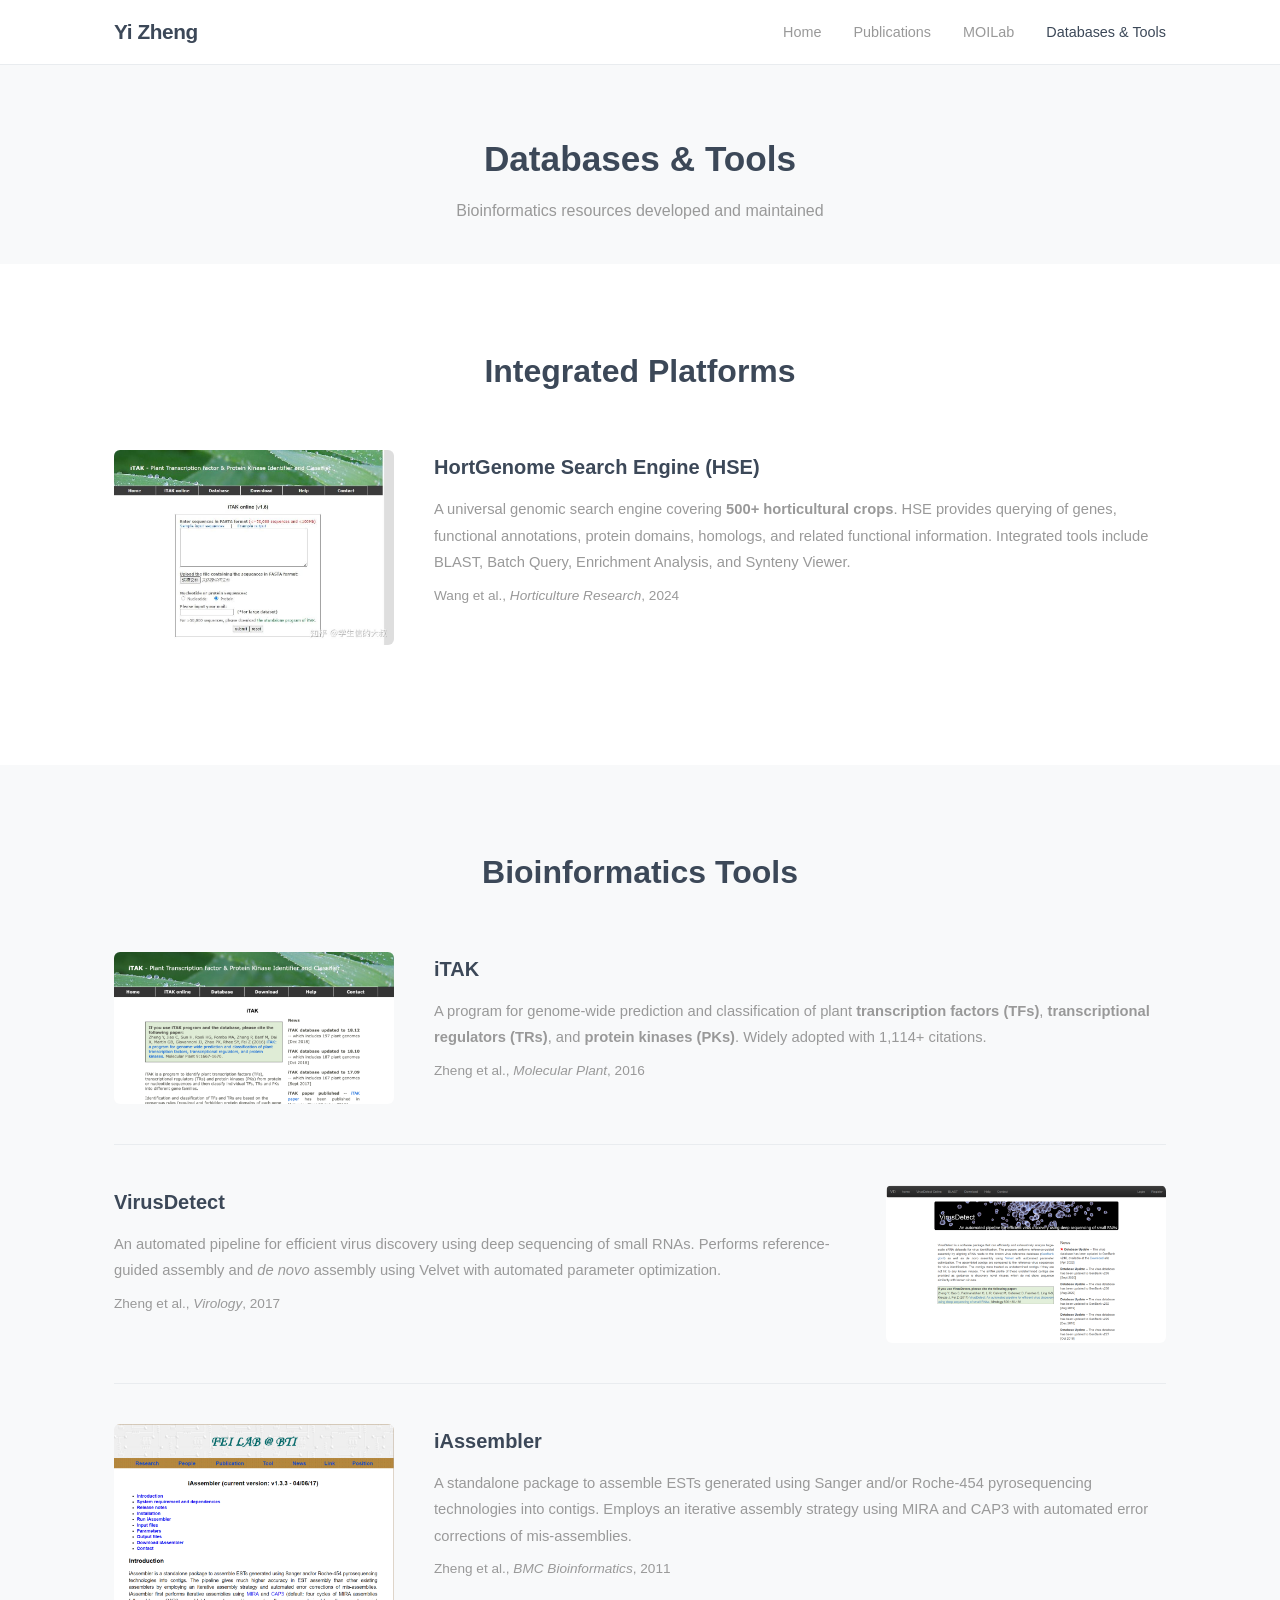
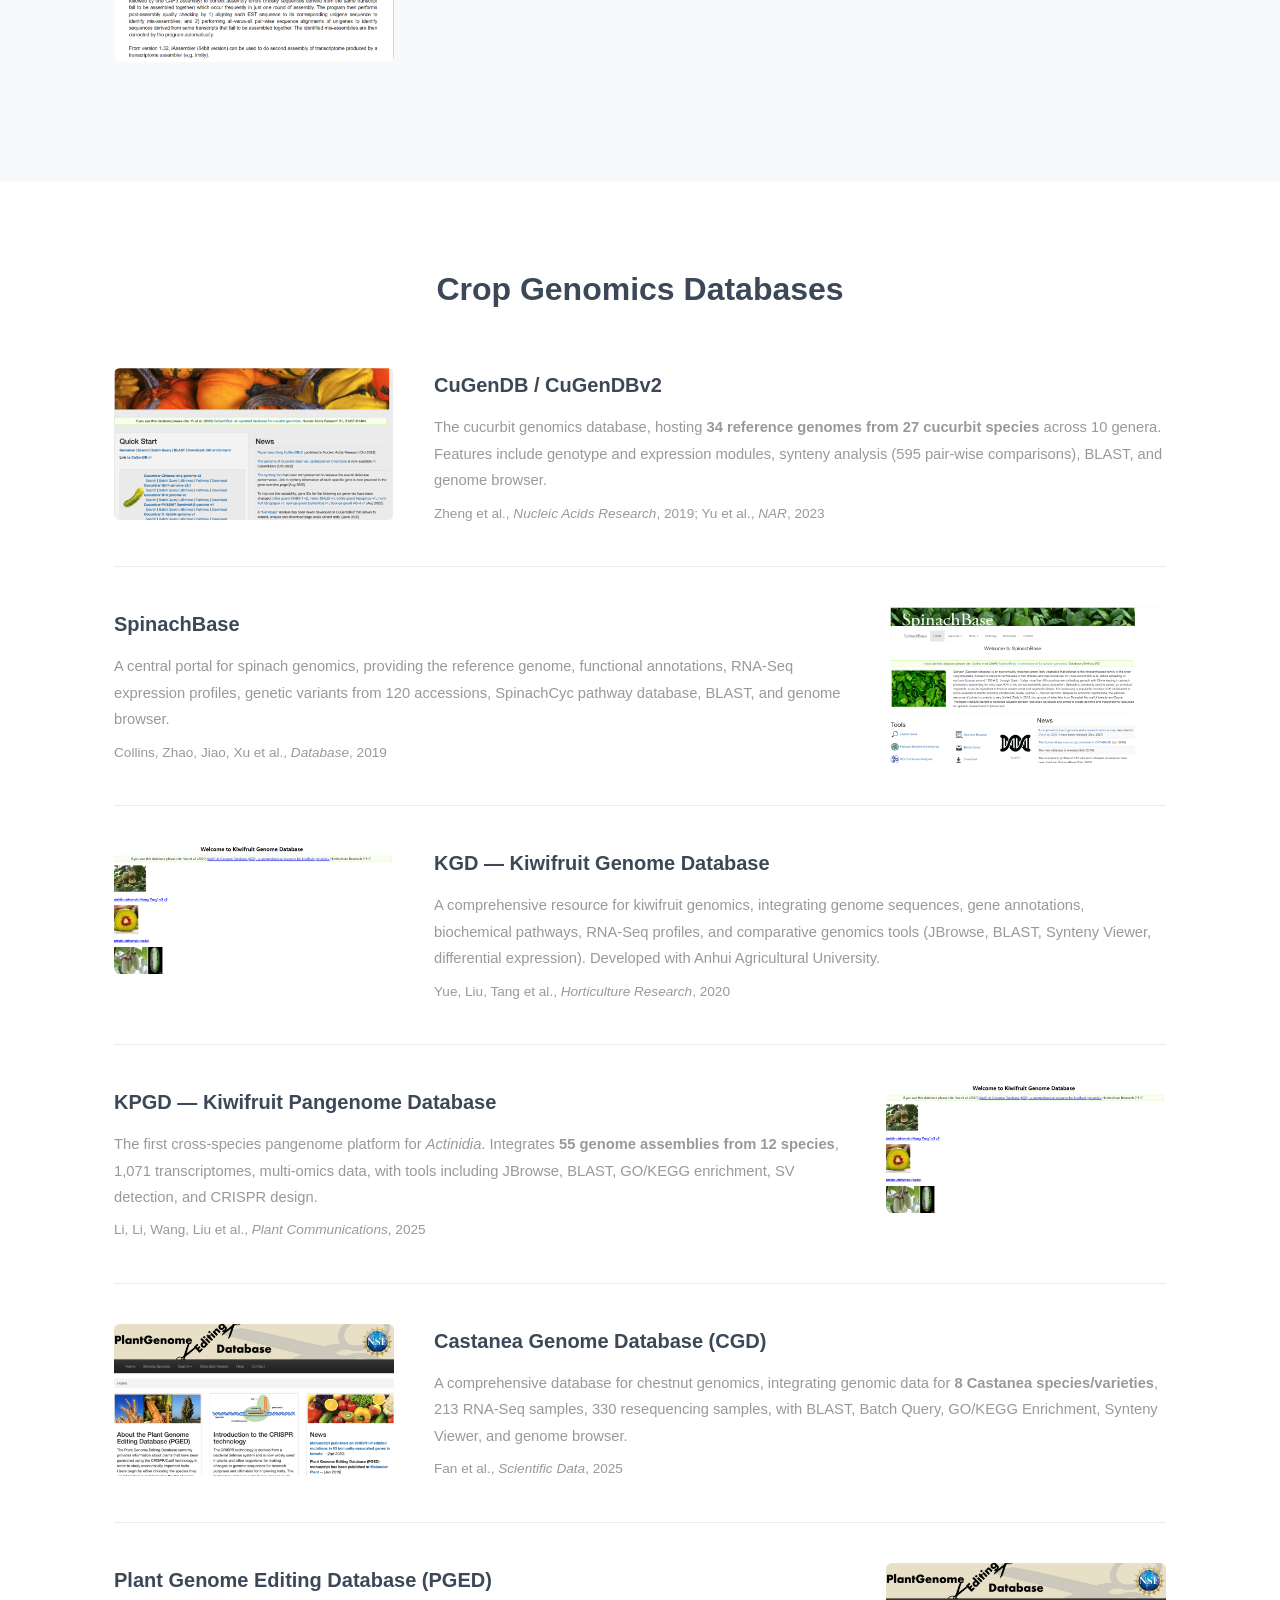
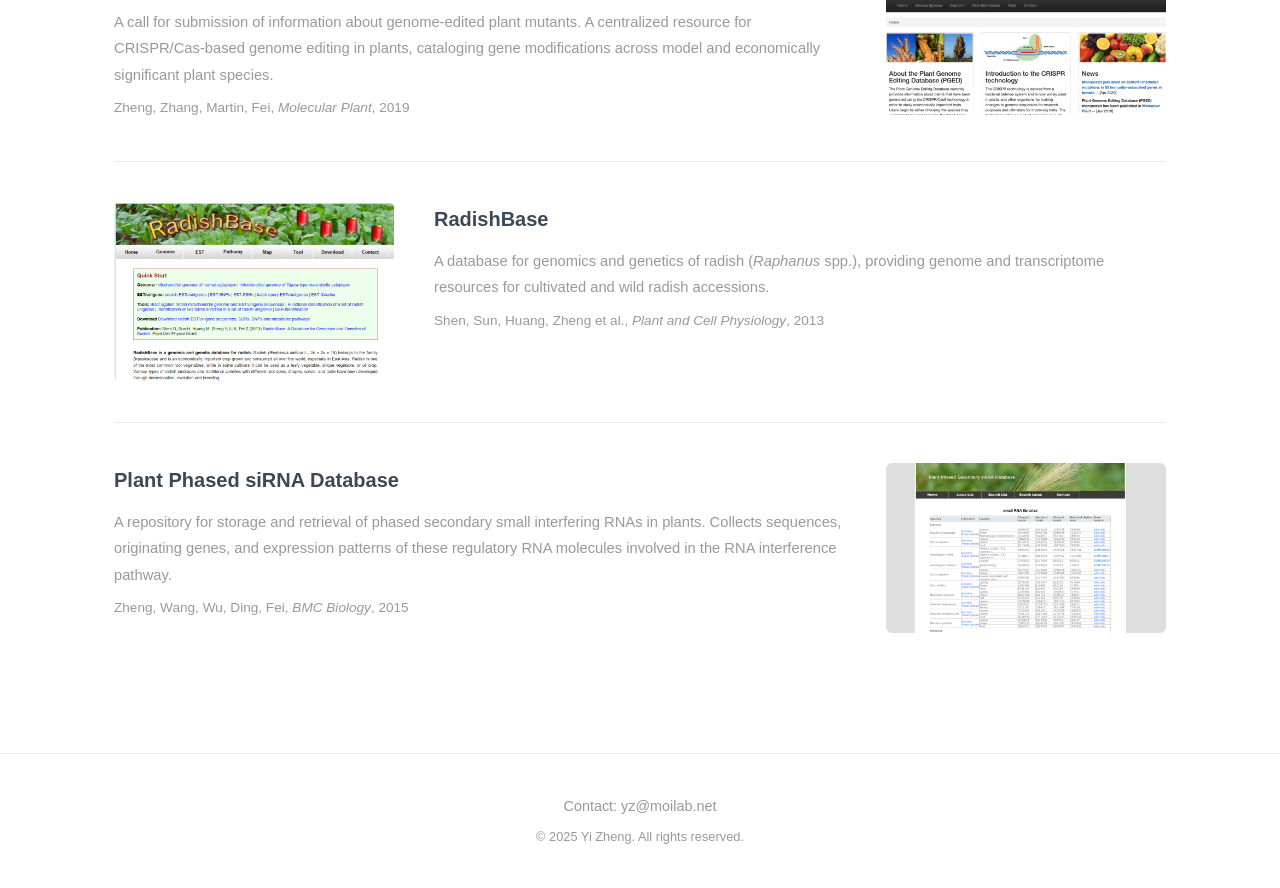
==== databases.html @ 1e983ebd "Yi Zheng personal academic site — migrated from WordPress to static HTML - Home: personal page with " ====
<!DOCTYPE html>
<html lang="zh-CN">
<head>
  <meta charset="UTF-8">
  <meta name="viewport" content="width=device-width, initial-scale=1.0">
  <title>Databases &amp; Tools — Yi Zheng</title>
  <meta name="description" content="Bioinformatics databases and tools developed by Yi Zheng, including iTAK, VirusDetect, CuGenDB, SpinachBase, HSE, KGD, KPGD, and more.">
  <link rel="stylesheet" href="style.css">
</head>
<body>

<nav>
  <div class="nav-inner">
    <a href="index.html" class="brand">Yi Zheng</a>
    <ul class="nav-links">
      <li><a href="index.html">Home</a></li>
      <li><a href="publications.html">Publications</a></li>
      <li><a href="moilab.html">MOILab</a></li>
      <li><a href="databases.html" class="active">Databases &amp; Tools</a></li>
    </ul>
  </div>
</nav>

<header class="page-header">
  <h1>Databases &amp; Tools</h1>
  <p>Bioinformatics resources developed and maintained</p>
</header>

<!-- Integrated Platforms -->
<section class="section">
  <div class="container">
    <h2 class="section-title">Integrated Platforms</h2>

    <div class="media-row">
      <div class="media-img">
        <a href="http://hort.moilab.net" target="_blank" rel="noopener">
          <img src="images/image-2.png" alt="HortGenome Search Engine" loading="lazy">
        </a>
      </div>
      <div class="media-body">
        <h3><a href="http://hort.moilab.net" target="_blank" rel="noopener">HortGenome Search Engine (HSE)</a></h3>
        <p>A universal genomic search engine covering <strong>500+ horticultural crops</strong>. HSE provides querying of genes, functional annotations, protein domains, homologs, and related functional information. Integrated tools include BLAST, Batch Query, Enrichment Analysis, and Synteny Viewer.</p>
        <p style="margin-top: 8px; font-size: 0.85rem; color: var(--text-light);">Wang et al., <em>Horticulture Research</em>, 2024</p>
      </div>
    </div>
  </div>
</section>

<!-- Bioinformatics Tools -->
<section class="section" style="background: var(--bg-light);">
  <div class="container">
    <h2 class="section-title">Bioinformatics Tools</h2>

    <div class="media-row">
      <div class="media-img">
        <img src="images/3-1024x556.png" alt="iTAK" loading="lazy">
      </div>
      <div class="media-body">
        <h3><a href="http://bioinfo.bti.cornell.edu/tool/itak/" target="_blank" rel="noopener">iTAK</a></h3>
        <p>A program for genome-wide prediction and classification of plant <strong>transcription factors (TFs)</strong>, <strong>transcriptional regulators (TRs)</strong>, and <strong>protein kinases (PKs)</strong>. Widely adopted with 1,114+ citations.</p>
        <p style="margin-top: 8px; font-size: 0.85rem; color: var(--text-light);">Zheng et al., <em>Molecular Plant</em>, 2016</p>
      </div>
    </div>

    <div class="media-row reverse">
      <div class="media-img">
        <img src="images/virus-1024x578.png" alt="VirusDetect" loading="lazy">
      </div>
      <div class="media-body">
        <h3><a href="http://virusdetect.feilab.net/cgi-bin/virusdetect/index.cgi" target="_blank" rel="noopener">VirusDetect</a></h3>
        <p>An automated pipeline for efficient virus discovery using deep sequencing of small RNAs. Performs reference-guided assembly and <em>de novo</em> assembly using Velvet with automated parameter optimization.</p>
        <p style="margin-top: 8px; font-size: 0.85rem; color: var(--text-light);">Zheng et al., <em>Virology</em>, 2017</p>
      </div>
    </div>

    <div class="media-row">
      <div class="media-img">
        <img src="images/iassembler-1024x871.png" alt="iAssembler" loading="lazy">
      </div>
      <div class="media-body">
        <h3><a href="http://bioinfo.bti.cornell.edu/tool/iAssembler" target="_blank" rel="noopener">iAssembler</a></h3>
        <p>A standalone package to assemble ESTs generated using Sanger and/or Roche-454 pyrosequencing technologies into contigs. Employs an iterative assembly strategy using MIRA and CAP3 with automated error corrections of mis-assemblies.</p>
        <p style="margin-top: 8px; font-size: 0.85rem; color: var(--text-light);">Zheng et al., <em>BMC Bioinformatics</em>, 2011</p>
      </div>
    </div>
  </div>
</section>

<!-- Crop Genomics Databases -->
<section class="section">
  <div class="container">
    <h2 class="section-title">Crop Genomics Databases</h2>

    <div class="media-row">
      <div class="media-img">
        <img src="images/2-1024x556.png" alt="CuGenDB" loading="lazy">
      </div>
      <div class="media-body">
        <h3><a href="http://cucurbitgenomics.org/" target="_blank" rel="noopener">CuGenDB / CuGenDBv2</a></h3>
        <p>The cucurbit genomics database, hosting <strong>34 reference genomes from 27 cucurbit species</strong> across 10 genera. Features include genotype and expression modules, synteny analysis (595 pair-wise comparisons), BLAST, and genome browser.</p>
        <p style="margin-top: 8px; font-size: 0.85rem; color: var(--text-light);">Zheng et al., <em>Nucleic Acids Research</em>, 2019; Yu et al., <em>NAR</em>, 2023</p>
      </div>
    </div>

    <div class="media-row reverse">
      <div class="media-img">
        <img src="images/SpinachBase-1024x569.png" alt="SpinachBase" loading="lazy">
      </div>
      <div class="media-body">
        <h3><a href="http://spinachbase.org/" target="_blank" rel="noopener">SpinachBase</a></h3>
        <p>A central portal for spinach genomics, providing the reference genome, functional annotations, RNA-Seq expression profiles, genetic variants from 120 accessions, SpinachCyc pathway database, BLAST, and genome browser.</p>
        <p style="margin-top: 8px; font-size: 0.85rem; color: var(--text-light);">Collins, Zhao, Jiao, Xu et al., <em>Database</em>, 2019</p>
      </div>
    </div>

    <div class="media-row">
      <div class="media-img">
        <img src="images/kiwifruit-1024x469.png" alt="KGD" loading="lazy">
      </div>
      <div class="media-body">
        <h3><a href="http://kiwifruitgenome.org/" target="_blank" rel="noopener">KGD — Kiwifruit Genome Database</a></h3>
        <p>A comprehensive resource for kiwifruit genomics, integrating genome sequences, gene annotations, biochemical pathways, RNA-Seq profiles, and comparative genomics tools (JBrowse, BLAST, Synteny Viewer, differential expression). Developed with Anhui Agricultural University.</p>
        <p style="margin-top: 8px; font-size: 0.85rem; color: var(--text-light);">Yue, Liu, Tang et al., <em>Horticulture Research</em>, 2020</p>
      </div>
    </div>

    <div class="media-row reverse">
      <div class="media-img">
        <img src="images/kiwifruit-1024x469.png" alt="KPGD" loading="lazy">
      </div>
      <div class="media-body">
        <h3><a href="https://kiwifruitgenome.atcgn.com" target="_blank" rel="noopener">KPGD — Kiwifruit Pangenome Database</a></h3>
        <p>The first cross-species pangenome platform for <em>Actinidia</em>. Integrates <strong>55 genome assemblies from 12 species</strong>, 1,071 transcriptomes, multi-omics data, with tools including JBrowse, BLAST, GO/KEGG enrichment, SV detection, and CRISPR design.</p>
        <p style="margin-top: 8px; font-size: 0.85rem; color: var(--text-light);">Li, Li, Wang, Liu et al., <em>Plant Communications</em>, 2025</p>
      </div>
    </div>

    <div class="media-row">
      <div class="media-img">
        <img src="images/1-1024x557.png" alt="CastaneaDB" loading="lazy">
      </div>
      <div class="media-body">
        <h3><a href="http://castaneadb.net" target="_blank" rel="noopener">Castanea Genome Database (CGD)</a></h3>
        <p>A comprehensive database for chestnut genomics, integrating genomic data for <strong>8 Castanea species/varieties</strong>, 213 RNA-Seq samples, 330 resequencing samples, with BLAST, Batch Query, GO/KEGG Enrichment, Synteny Viewer, and genome browser.</p>
        <p style="margin-top: 8px; font-size: 0.85rem; color: var(--text-light);">Fan et al., <em>Scientific Data</em>, 2025</p>
      </div>
    </div>

    <div class="media-row reverse">
      <div class="media-img">
        <img src="images/1-1024x557.png" alt="PGED" loading="lazy">
      </div>
      <div class="media-body">
        <h3><a href="https://www.cell.com/molecular-plant/fulltext/S1674-2052(19)30004-8" target="_blank" rel="noopener">Plant Genome Editing Database (PGED)</a></h3>
        <p>A call for submission of information about genome-edited plant mutants. A centralized resource for CRISPR/Cas-based genome editing in plants, cataloging gene modifications across model and economically significant plant species.</p>
        <p style="margin-top: 8px; font-size: 0.85rem; color: var(--text-light);">Zheng, Zhang, Martin, Fei, <em>Molecular Plant</em>, 2019</p>
      </div>
    </div>

    <div class="media-row">
      <div class="media-img">
        <img src="images/radish-1024x659.png" alt="RadishBase" loading="lazy">
      </div>
      <div class="media-body">
        <h3><a href="#" target="_blank" rel="noopener">RadishBase</a></h3>
        <p>A database for genomics and genetics of radish (<em>Raphanus</em> spp.), providing genome and transcriptome resources for cultivated and wild radish accessions.</p>
        <p style="margin-top: 8px; font-size: 0.85rem; color: var(--text-light);">Shen, Sun, Huang, Zheng et al., <em>Plant and Cell Physiology</em>, 2013</p>
      </div>
    </div>

    <div class="media-row reverse">
      <div class="media-img">
        <img src="images/sirna-1024x620.png" alt="Plant Phased siRNA Database" loading="lazy">
      </div>
      <div class="media-body">
        <h3><a href="http://bioinfo.bti.cornell.edu/cgi-bin/phasiRNA/index.cgi" target="_blank" rel="noopener">Plant Phased siRNA Database</a></h3>
        <p>A repository for storage and retrieval of phased secondary small interfering RNAs in plants. Collects sequences, originating genes, and expression patterns of these regulatory RNA molecules involved in the RNA interference pathway.</p>
        <p style="margin-top: 8px; font-size: 0.85rem; color: var(--text-light);">Zheng, Wang, Wu, Ding, Fei, <em>BMC Biology</em>, 2015</p>
      </div>
    </div>
  </div>
</section>

<footer>
  <div class="container">
    <p>Contact: yz@moilab.net</p>
    <p style="margin-top: 8px; font-size: 0.8rem;">&copy; 2025 Yi Zheng. All rights reserved.</p>
  </div>
</footer>

</body>
</html>
---- style.css ----
/* =========================================
   MOILab — Static Site Styles
   Inspired by Hestia theme, simplified
   ========================================= */

/* --- Reset & Base --- */
*, *::before, *::after { box-sizing: border-box; margin: 0; padding: 0; }

:root {
  --text: #3c4858;
  --text-light: #999999;
  --bg: #ffffff;
  --bg-light: #f8f9fa;
  --border: #e9ecef;
  --accent: #3c4858;
  --radius: 6px;
  --max-width: 1100px;
}

html { font-size: 16px; scroll-behavior: smooth; }

body {
  font-family: -apple-system, BlinkMacSystemFont, "Segoe UI", Roboto, "Helvetica Neue", Arial, "Noto Sans SC", sans-serif;
  color: var(--text);
  background: var(--bg);
  line-height: 1.7;
  -webkit-font-smoothing: antialiased;
}

a { color: var(--accent); text-decoration: none; }
a:hover { text-decoration: underline; }

img { max-width: 100%; height: auto; display: block; }

/* --- Nav --- */
nav {
  position: sticky; top: 0; z-index: 100;
  background: rgba(255,255,255,0.95);
  backdrop-filter: blur(10px);
  border-bottom: 1px solid var(--border);
}
.nav-inner {
  max-width: var(--max-width);
  margin: 0 auto;
  padding: 0 24px;
  display: flex;
  align-items: center;
  justify-content: space-between;
  height: 64px;
}
.brand {
  font-size: 1.3rem;
  font-weight: 700;
  letter-spacing: -0.02em;
  color: var(--text);
}
.brand:hover { text-decoration: none; }
.nav-links { display: flex; gap: 32px; list-style: none; }
.nav-links a {
  font-size: 0.9rem;
  font-weight: 500;
  color: var(--text-light);
  transition: color 0.2s;
}
.nav-links a:hover { color: var(--text); text-decoration: none; }
.nav-links a.active { color: var(--text); }

/* --- Hero --- */
.hero {
  padding: 100px 24px 80px;
  text-align: center;
  background: var(--bg-light);
}
.hero h1 {
  font-size: 2.6rem;
  font-weight: 800;
  letter-spacing: -0.03em;
  color: var(--text);
  margin-bottom: 16px;
}
.hero p {
  font-size: 1.1rem;
  color: var(--text-light);
  max-width: 640px;
  margin: 0 auto;
  line-height: 1.8;
}

/* --- Container --- */
.container {
  max-width: var(--max-width);
  margin: 0 auto;
  padding: 0 24px;
}

/* --- Section --- */
.section {
  padding: 80px 0;
}
.section-title {
  text-align: center;
  font-size: 2rem;
  font-weight: 700;
  color: var(--text);
  margin-bottom: 12px;
}
.section-subtitle {
  text-align: center;
  color: var(--text-light);
  margin-bottom: 60px;
}

/* --- Cards Grid --- */
.cards {
  display: grid;
  grid-template-columns: repeat(auto-fit, minmax(280px, 1fr));
  gap: 28px;
}
.card {
  background: var(--bg);
  border: 1px solid var(--border);
  border-radius: var(--radius);
  overflow: hidden;
  transition: box-shadow 0.3s, transform 0.2s;
}
.card:hover {
  box-shadow: 0 4px 24px rgba(0,0,0,0.08);
  transform: translateY(-2px);
}
.card-img {
  width: 100%;
  aspect-ratio: 16/9;
  object-fit: cover;
  background: var(--bg-light);
}
.card-body { padding: 24px; }
.card-body h3 { font-size: 1.1rem; margin-bottom: 10px; }
.card-body p { font-size: 0.9rem; color: var(--text-light); line-height: 1.7; }

/* --- Media/Row (for databases, members) --- */
.media-row {
  display: flex;
  gap: 40px;
  align-items: flex-start;
  padding: 40px 0;
  border-bottom: 1px solid var(--border);
}
.media-row:last-child { border-bottom: none; }
.media-row.reverse { flex-direction: row-reverse; }
.media-img {
  flex: 0 0 280px;
  border-radius: var(--radius);
  overflow: hidden;
}
.media-img img { width: 100%; }
.media-body { flex: 1; }
.media-body h3 { font-size: 1.25rem; margin-bottom: 12px; }
.media-body p { font-size: 0.92rem; color: var(--text-light); line-height: 1.8; }

/* --- Member Card --- */
.member-grid {
  display: grid;
  grid-template-columns: repeat(auto-fill, minmax(300px, 1fr));
  gap: 24px;
}
.member-card {
  display: flex;
  gap: 20px;
  background: var(--bg);
  border: 1px solid var(--border);
  border-radius: var(--radius);
  padding: 24px;
  align-items: center;
}
.member-avatar {
  flex: 0 0 80px;
  width: 80px;
  height: 80px;
  border-radius: 50%;
  object-fit: cover;
  background: var(--bg-light);
}
.member-info h4 { font-size: 1rem; margin-bottom: 4px; }
.member-info .email { font-size: 0.82rem; color: var(--text-light); word-break: break-all; }

/* --- Featured Member (Leader) --- */
.featured-member {
  display: flex;
  gap: 48px;
  align-items: center;
  padding: 40px 0;
  border-bottom: 1px solid var(--border);
}
.featured-member.reverse { flex-direction: row-reverse; }
.featured-avatar {
  flex: 0 0 180px;
  border-radius: var(--radius);
  overflow: hidden;
}
.featured-avatar img { width: 100%; }
.featured-body h3 { font-size: 1.4rem; margin-bottom: 8px; }
.featured-body .role { font-size: 0.95rem; color: var(--text-light); margin-bottom: 8px; }
.featured-body .focus { font-size: 0.9rem; color: var(--text-light); margin-bottom: 8px; }
.featured-body .email { font-size: 0.85rem; color: var(--text-light); }

/* --- Publication list --- */
.pub-list { list-style: none; }
.pub-list li {
  padding: 20px 0;
  border-bottom: 1px solid var(--border);
  font-size: 0.95rem;
  line-height: 1.7;
}
.pub-list li:last-child { border-bottom: none; }

/* --- News item --- */
.news-item {
  padding: 28px 0;
  border-bottom: 1px solid var(--border);
}
.news-item:last-child { border-bottom: none; }
.news-item .date { font-size: 0.82rem; color: var(--text-light); }
.news-item h3 { font-size: 1.15rem; margin: 8px 0; }
.news-item p { font-size: 0.92rem; color: var(--text-light); line-height: 1.8; }

/* --- Footer --- */
footer {
  border-top: 1px solid var(--border);
  padding: 40px 24px;
  text-align: center;
  color: var(--text-light);
  font-size: 0.9rem;
}

/* --- Page Header --- */
.page-header {
  padding: 64px 24px 40px;
  text-align: center;
  background: var(--bg-light);
}
.page-header h1 { font-size: 2.2rem; font-weight: 700; margin-bottom: 8px; }
.page-header p { color: var(--text-light); font-size: 1rem; }

/* --- Responsive --- */
@media (max-width: 768px) {
  .hero h1 { font-size: 2rem; }
  .media-row, .media-row.reverse { flex-direction: column; }
  .media-img { flex: 0 0 auto; }
  .featured-member, .featured-member.reverse { flex-direction: column; text-align: center; }
  .featured-avatar { flex: 0 0 150px; }
  .nav-inner { flex-direction: column; height: auto; padding: 16px 24px; gap: 12px; }
  .nav-links { gap: 20px; }
  .cards { grid-template-columns: 1fr; }
  .member-grid { grid-template-columns: 1fr; }
}
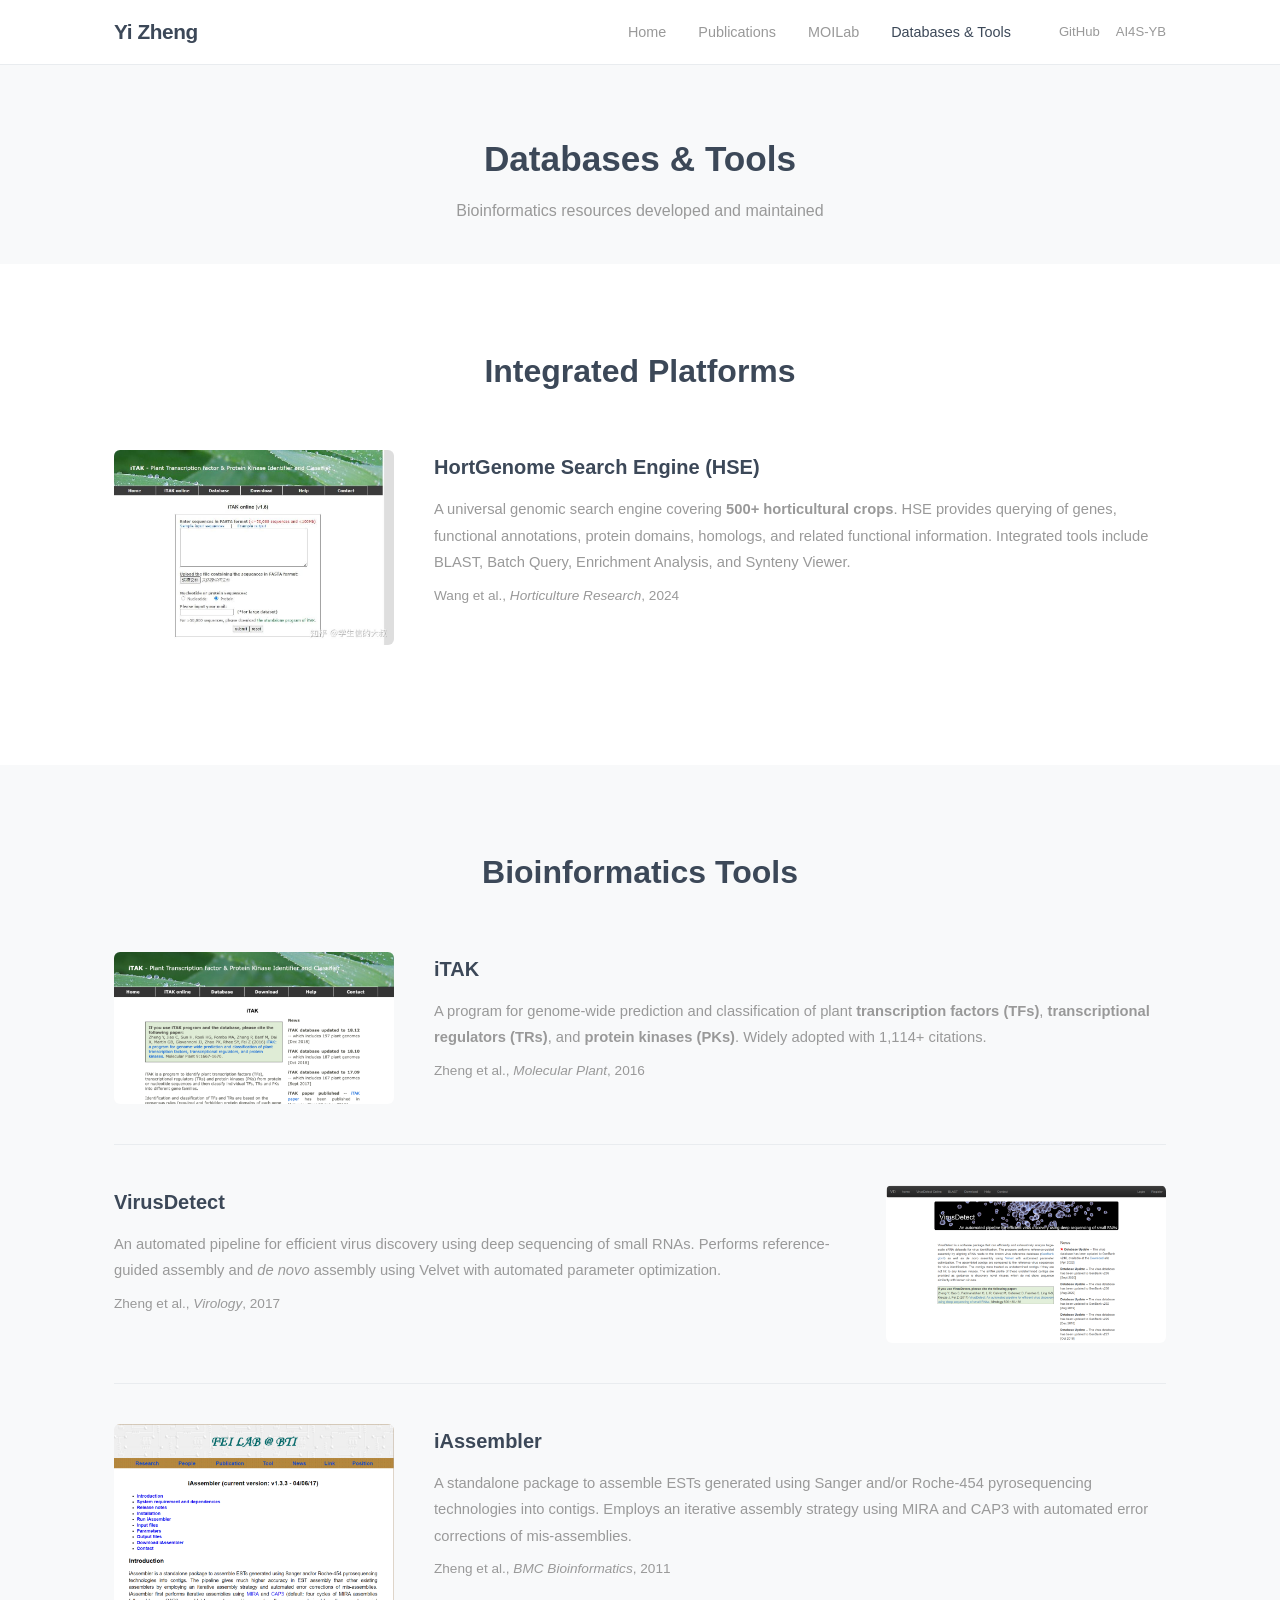
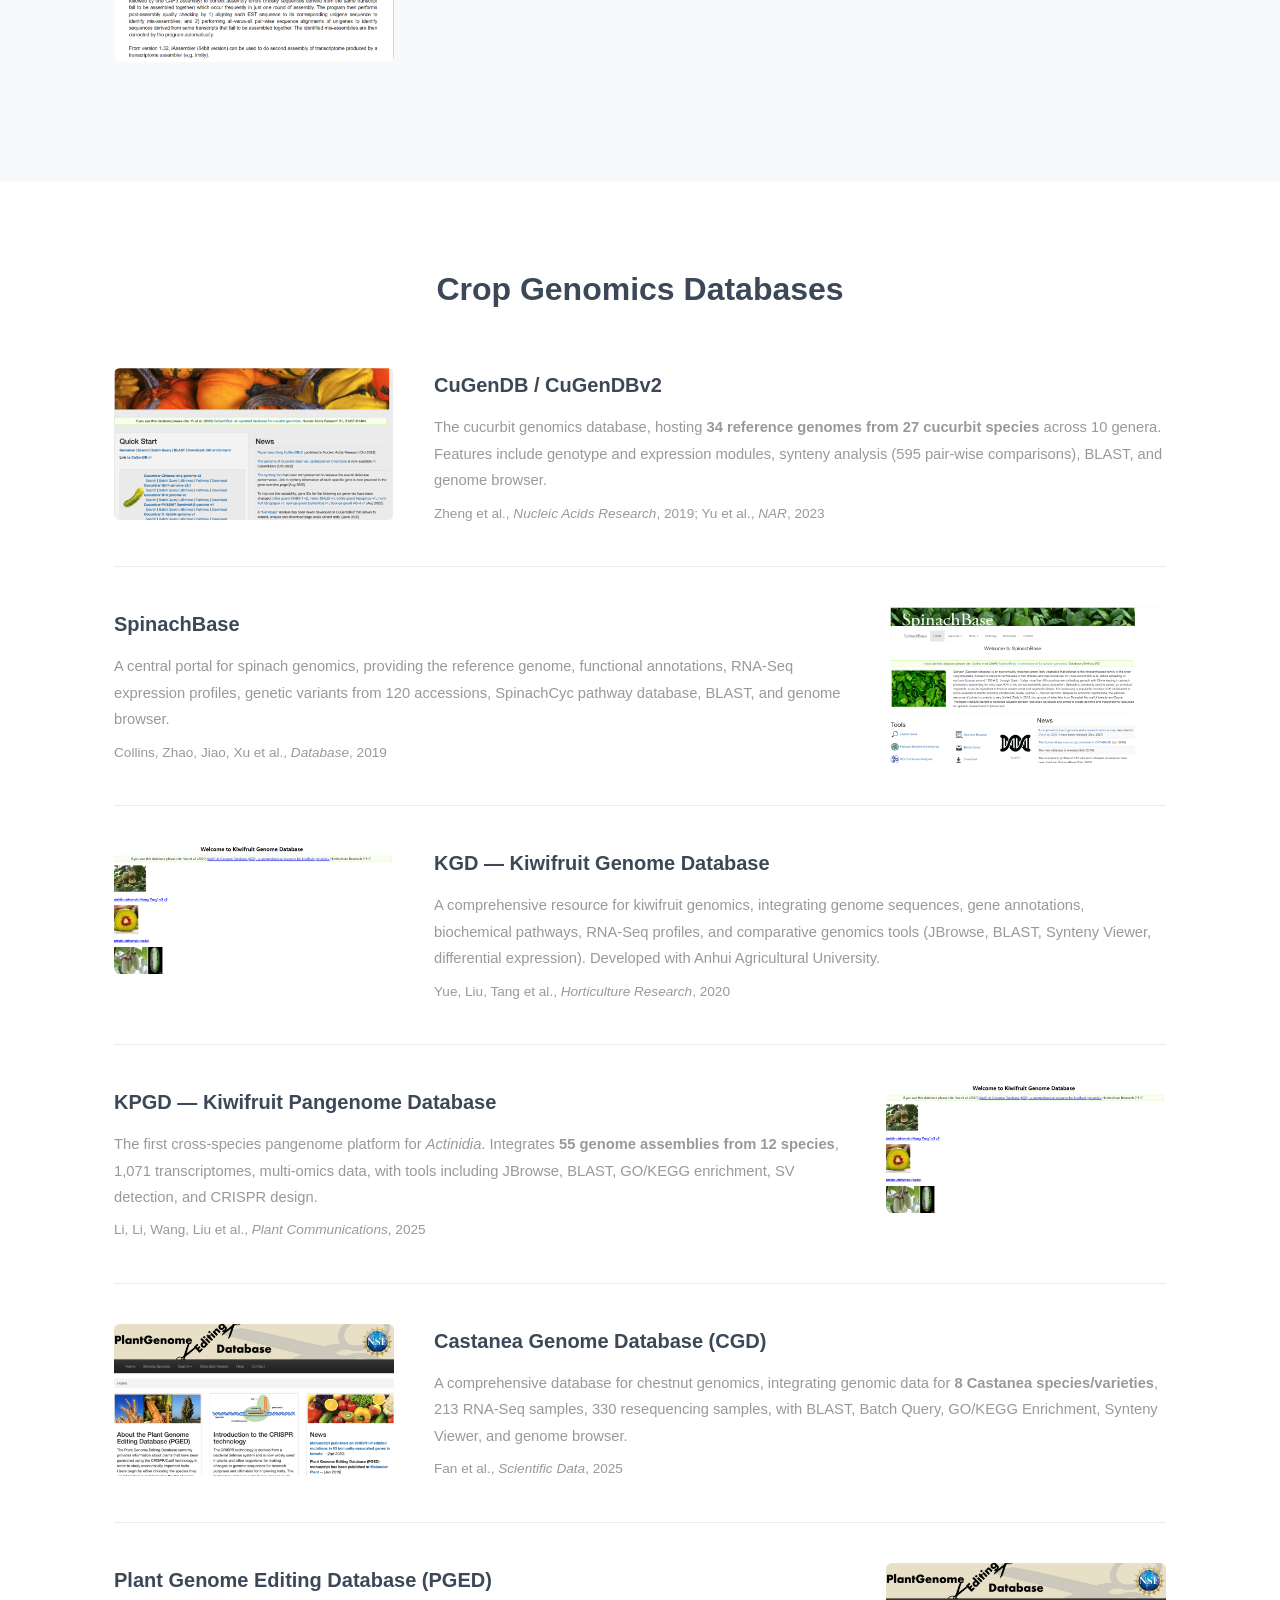
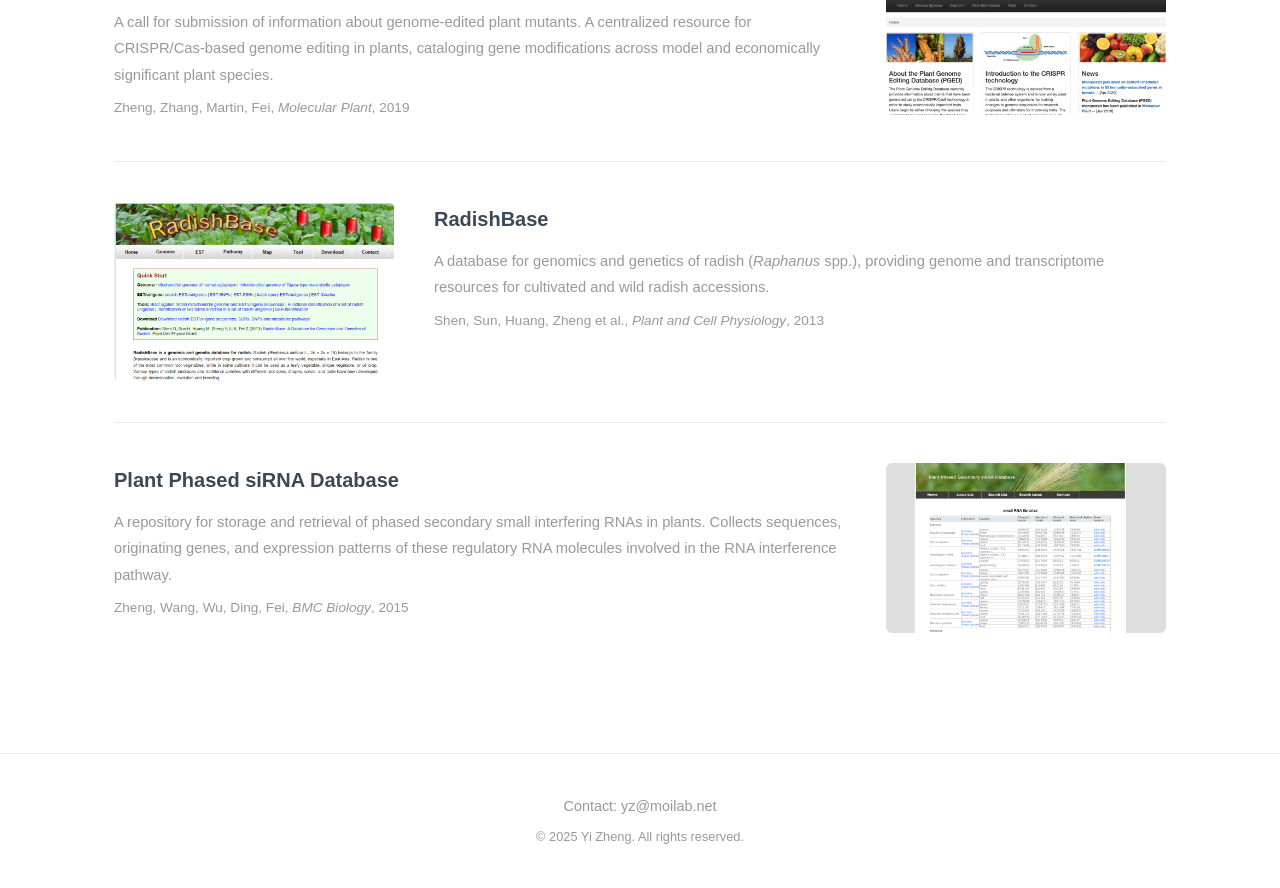
==== commit 84e39d34: "Add GitHub and AI4S-YB links to nav" ====
--- a/databases.html
+++ b/databases.html
@@ -12,13 +12,13 @@
 <nav>
   <div class="nav-inner">
     <a href="index.html" class="brand">Yi Zheng</a>
-    <ul class="nav-links">
+    <div class="nav-right"><ul class="nav-links">
       <li><a href="index.html">Home</a></li>
       <li><a href="publications.html">Publications</a></li>
       <li><a href="moilab.html">MOILab</a></li>
       <li><a href="databases.html" class="active">Databases &amp; Tools</a></li>
     </ul>
-  </div>
+  <div class="nav-social"><a href="https://github.com/kentnf" target="_blank" rel="noopener">GitHub</a><a href="https://ai4s-yb.org/" target="_blank" rel="noopener">AI4S-YB</a></div></div>
 </nav>
 
 <header class="page-header">
--- a/style.css
+++ b/style.css
@@ -64,6 +64,15 @@
 }
 .nav-links a:hover { color: var(--text); text-decoration: none; }
 .nav-links a.active { color: var(--text); }
+.nav-social { display: flex; gap: 16px; margin-left: 24px; }
+.nav-social a {
+  font-size: 0.82rem;
+  font-weight: 500;
+  color: var(--text-light);
+  transition: color 0.2s;
+}
+.nav-social a:hover { color: var(--text); text-decoration: none; }
+.nav-right { display: flex; align-items: center; gap: 24px; }
 
 /* --- Hero --- */
 .hero {
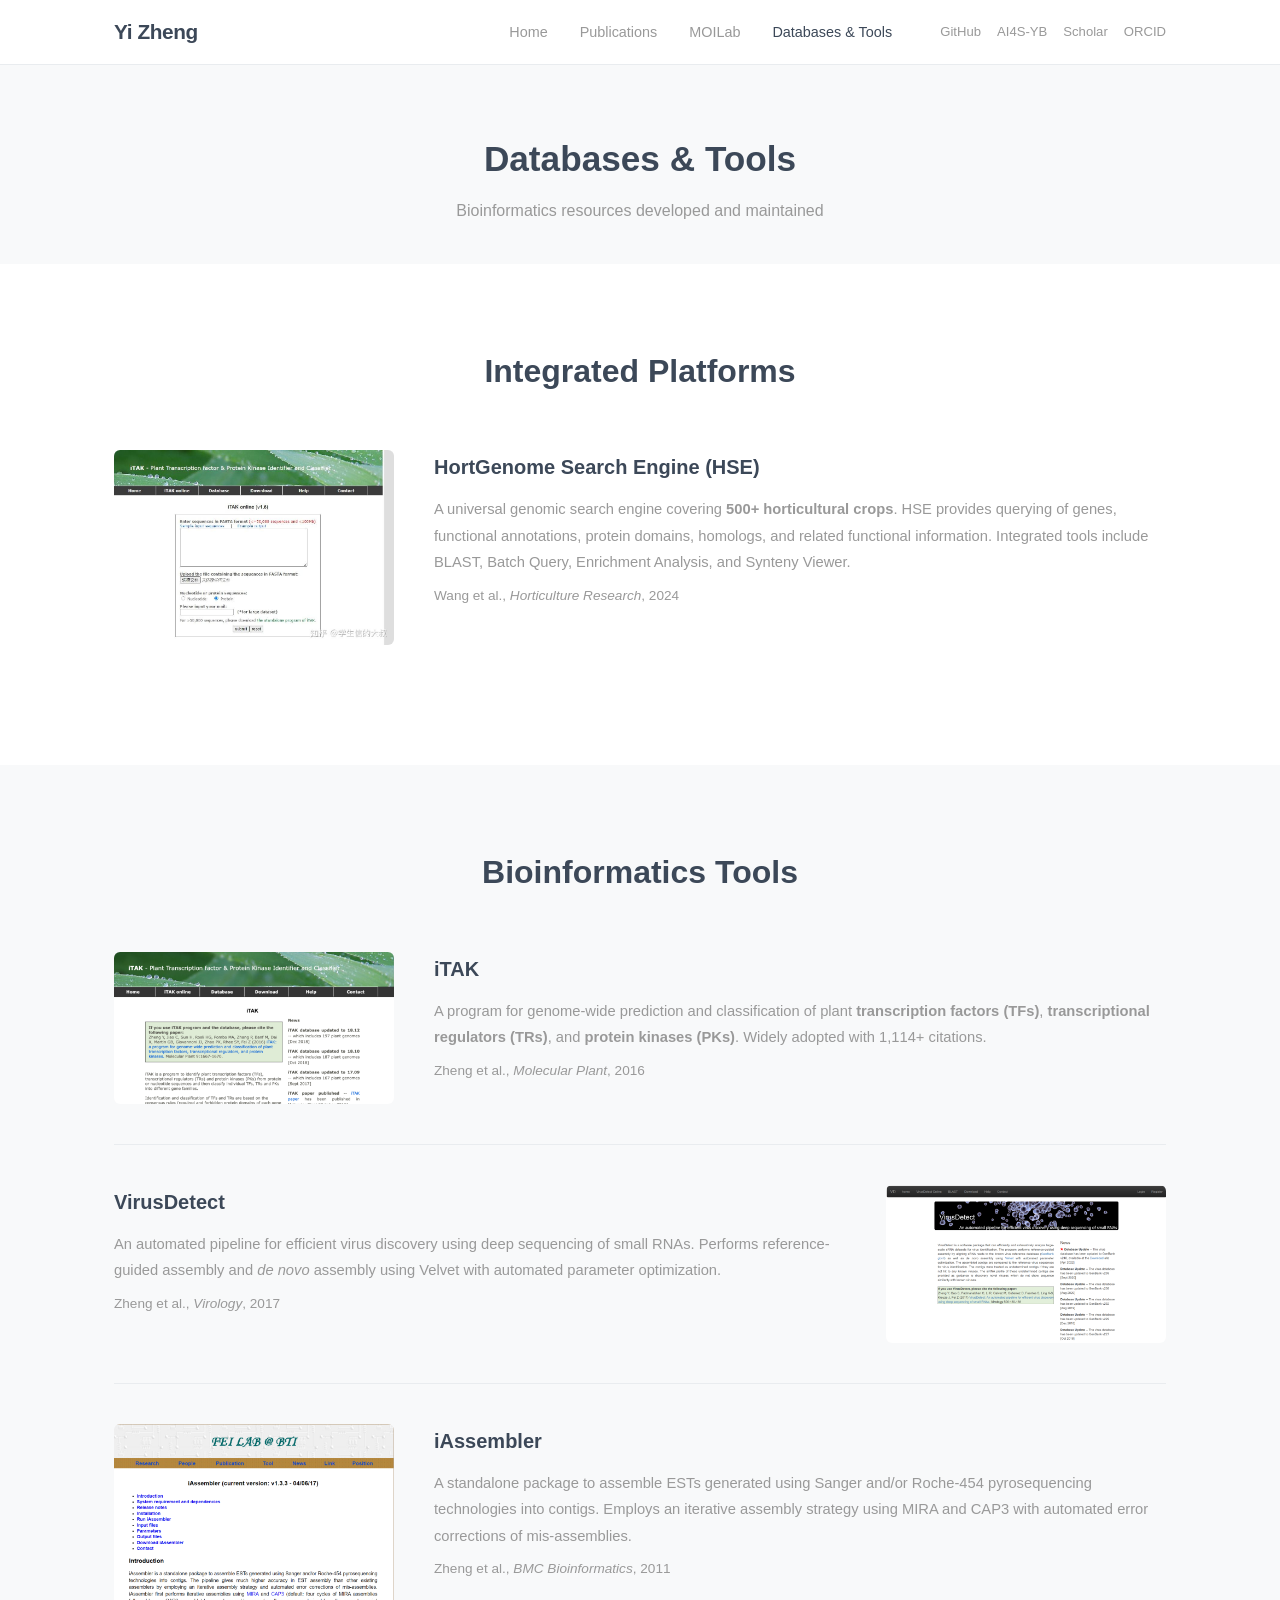
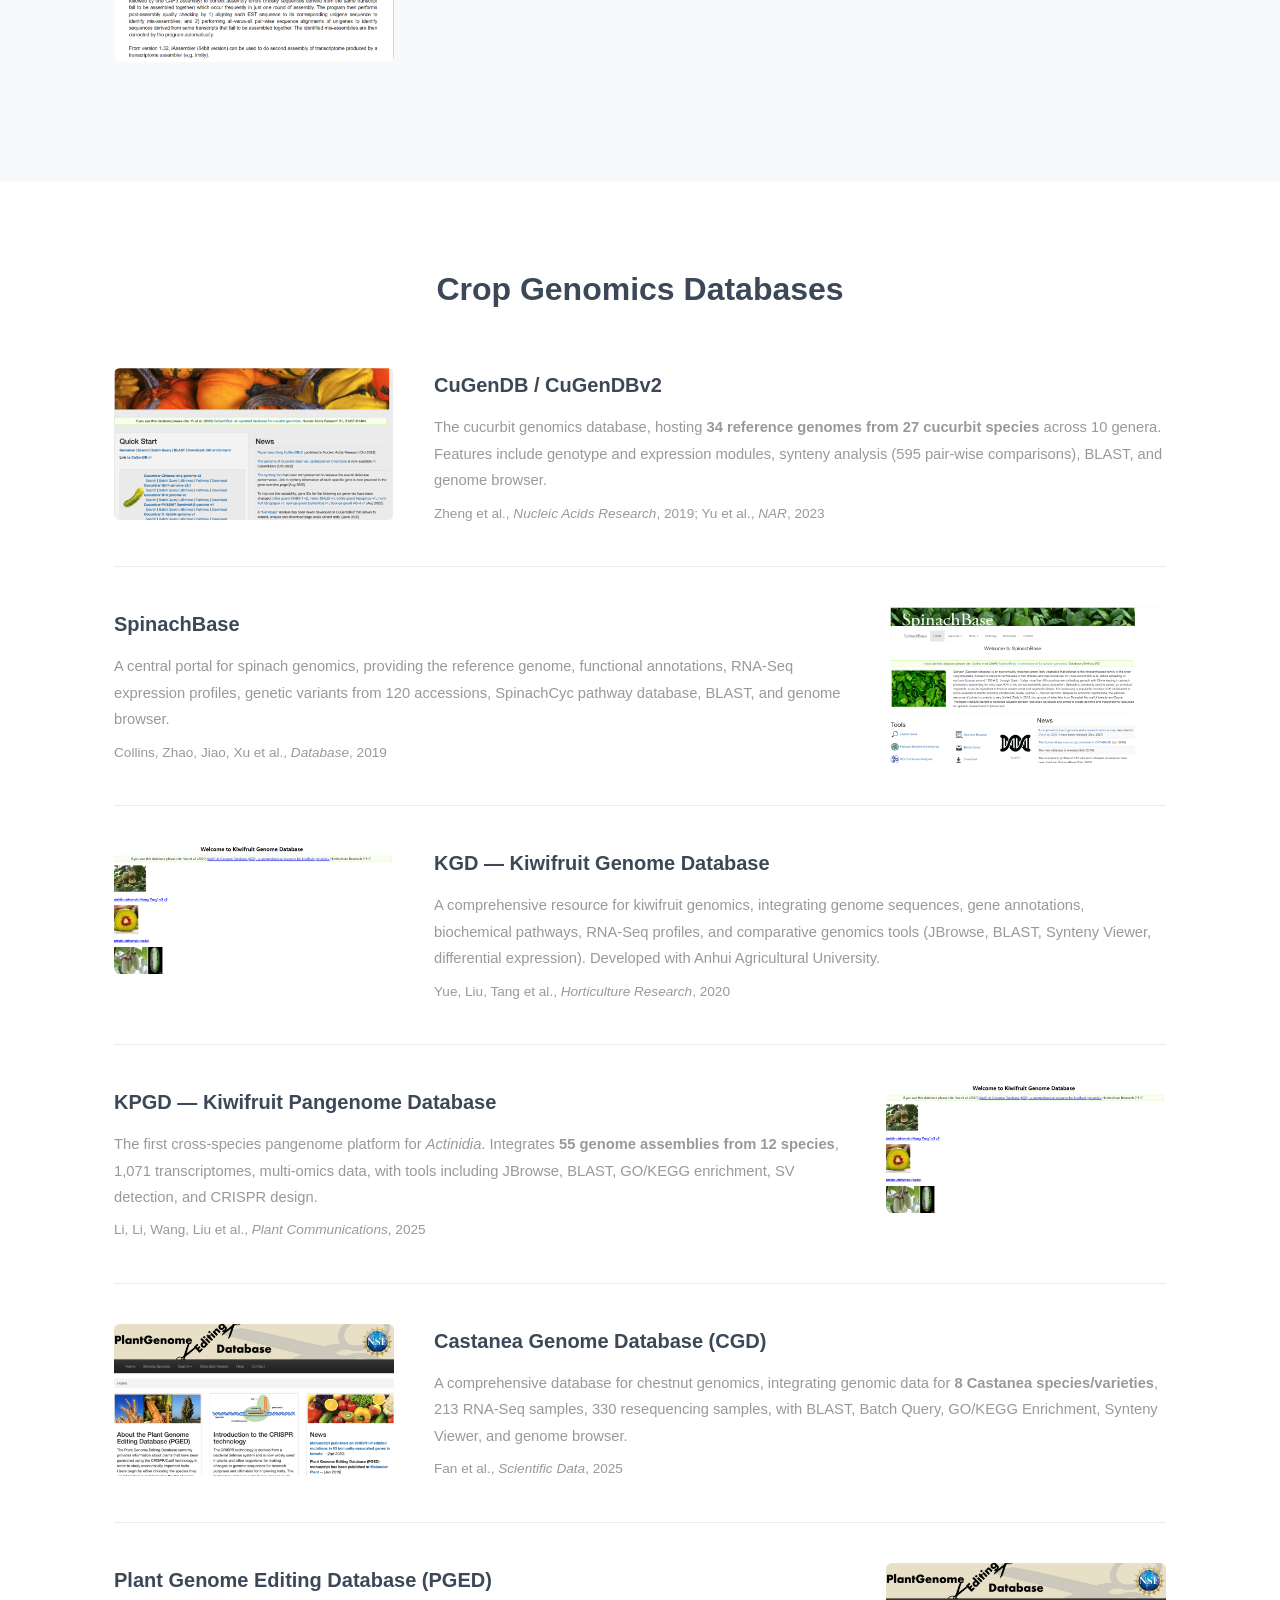
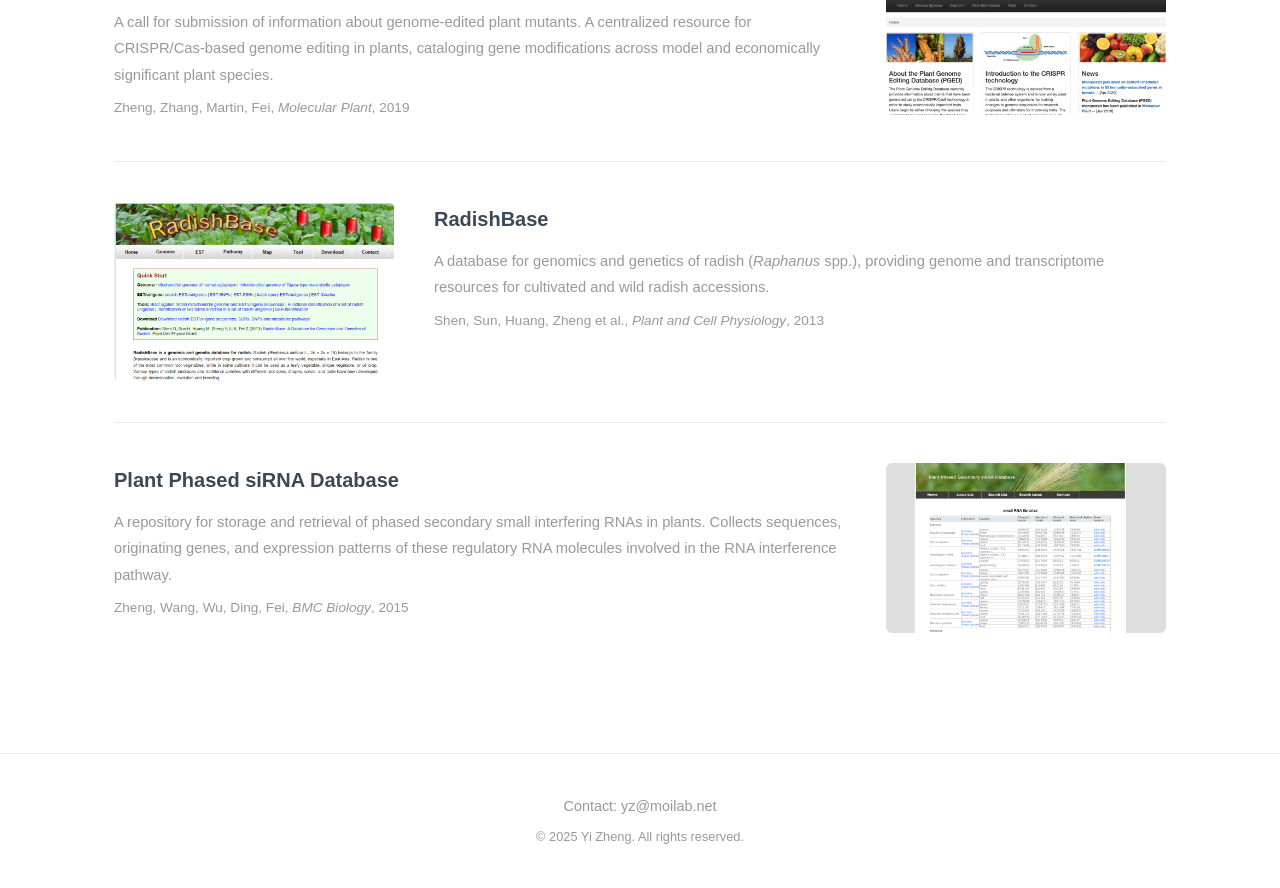
==== commit e79ec6e8: "Add Google Scholar and ORCID links to nav" ====
--- a/databases.html
+++ b/databases.html
@@ -18,7 +18,7 @@
       <li><a href="moilab.html">MOILab</a></li>
       <li><a href="databases.html" class="active">Databases &amp; Tools</a></li>
     </ul>
-  <div class="nav-social"><a href="https://github.com/kentnf" target="_blank" rel="noopener">GitHub</a><a href="https://ai4s-yb.org/" target="_blank" rel="noopener">AI4S-YB</a></div></div>
+  <div class="nav-social"><a href="https://github.com/kentnf" target="_blank" rel="noopener">GitHub</a><a href="https://ai4s-yb.org/" target="_blank" rel="noopener">AI4S-YB</a><a href="https://scholar.google.com/citations?hl=zh-TW&user=_FR0N4AAAAAJ" target="_blank" rel="noopener">Scholar</a><a href="https://orcid.org/0000-0002-8042-7770" target="_blank" rel="noopener">ORCID</a></div></div>
 </nav>
 
 <header class="page-header">
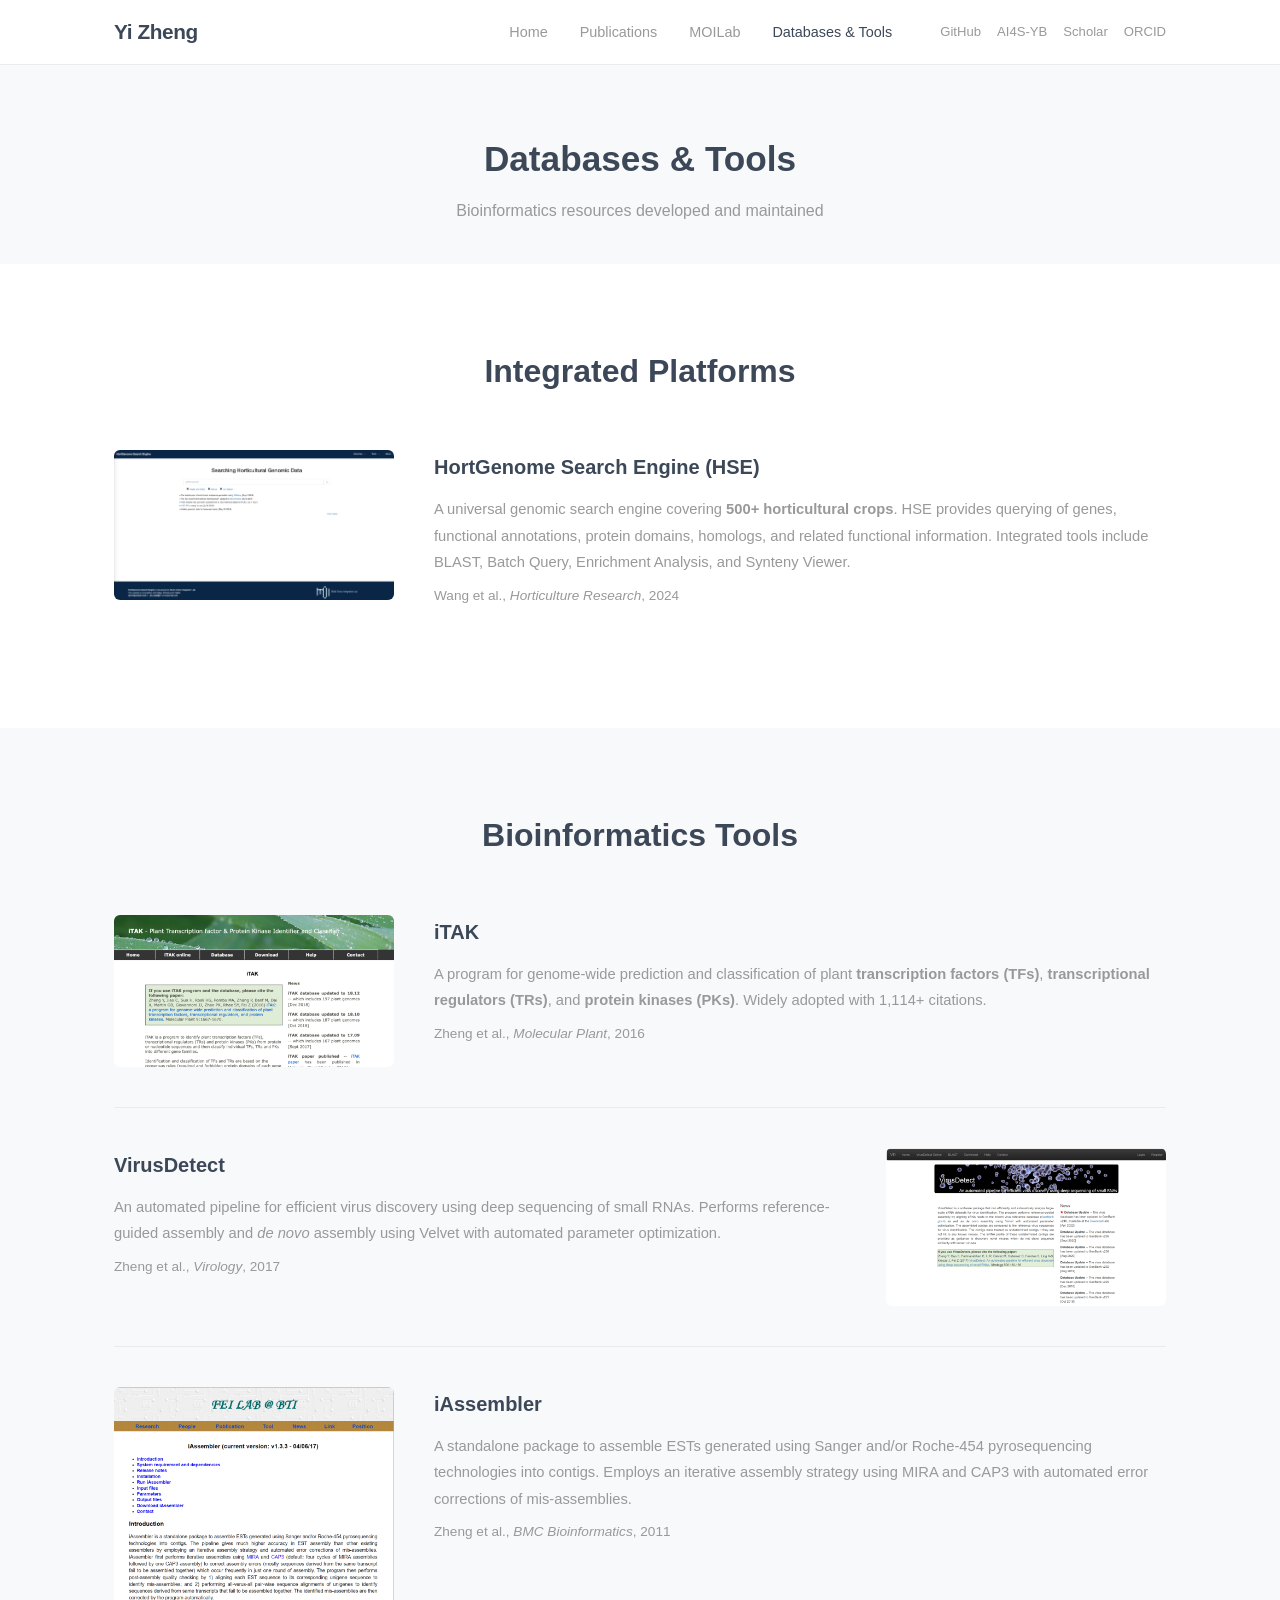
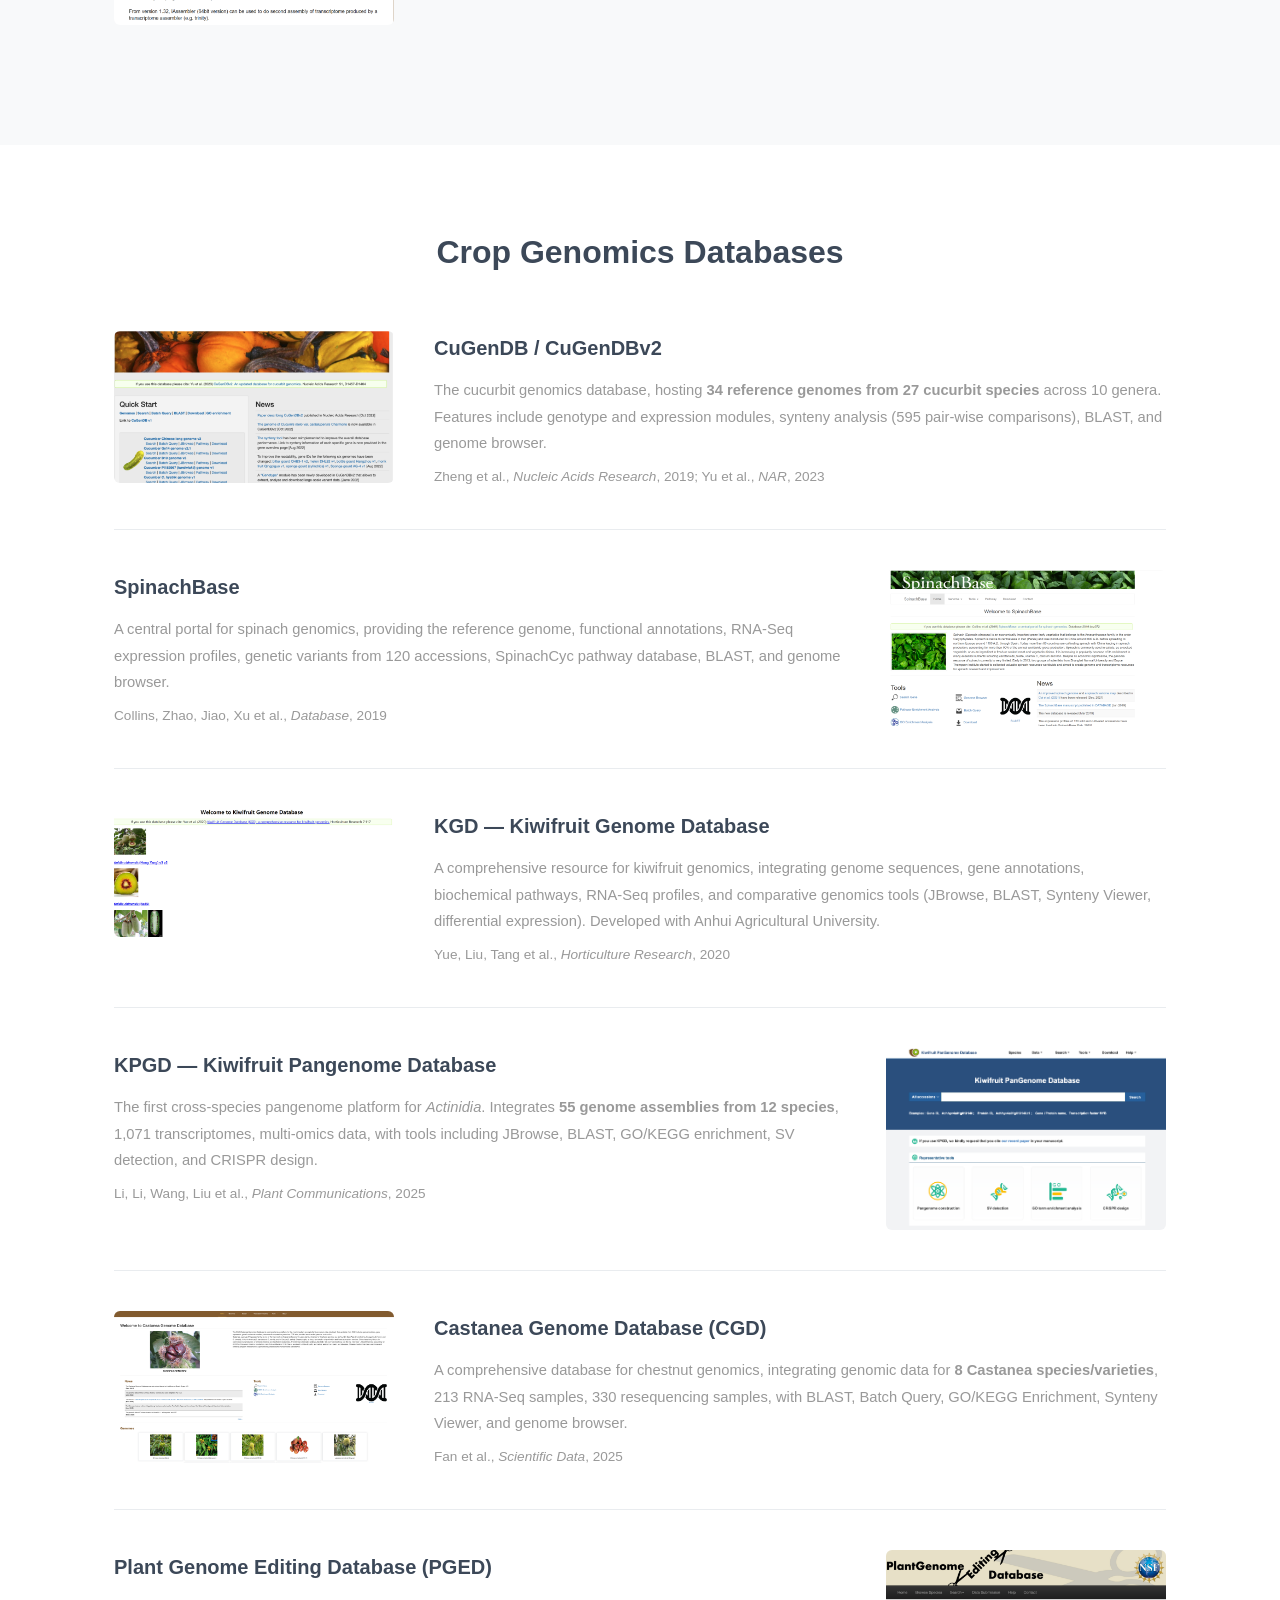
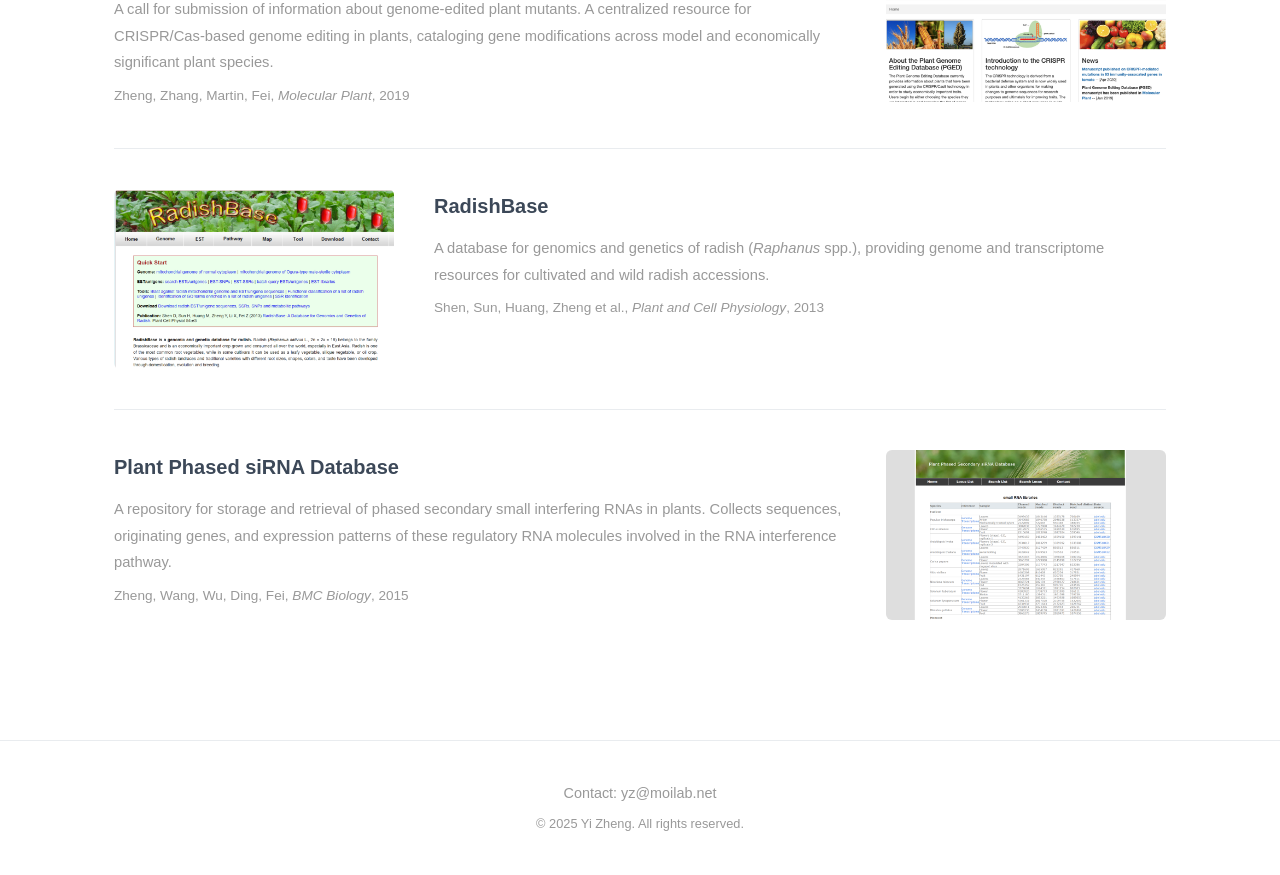
==== commit a889a564: "Fix HSE, CastaneaDB, KPGD screenshots" ====
--- a/databases.html
+++ b/databases.html
@@ -11,12 +11,12 @@
 
 <nav>
   <div class="nav-inner">
-    <a href="index.html" class="brand">Yi Zheng</a>
+    <a href="/" class="brand">Yi Zheng</a>
     <div class="nav-right"><ul class="nav-links">
-      <li><a href="index.html">Home</a></li>
-      <li><a href="publications.html">Publications</a></li>
-      <li><a href="moilab.html">MOILab</a></li>
-      <li><a href="databases.html" class="active">Databases &amp; Tools</a></li>
+      <li><a href="/">Home</a></li>
+      <li><a href="/publications.html">Publications</a></li>
+      <li><a href="/moilab.html">MOILab</a></li>
+      <li><a href="/databases.html" class="active">Databases &amp; Tools</a></li>
     </ul>
   <div class="nav-social"><a href="https://github.com/kentnf" target="_blank" rel="noopener">GitHub</a><a href="https://ai4s-yb.org/" target="_blank" rel="noopener">AI4S-YB</a><a href="https://scholar.google.com/citations?hl=zh-TW&user=_FR0N4AAAAAJ" target="_blank" rel="noopener">Scholar</a><a href="https://orcid.org/0000-0002-8042-7770" target="_blank" rel="noopener">ORCID</a></div></div>
 </nav>
@@ -34,7 +34,7 @@
     <div class="media-row">
       <div class="media-img">
         <a href="http://hort.moilab.net" target="_blank" rel="noopener">
-          <img src="images/image-2.png" alt="HortGenome Search Engine" loading="lazy">
+          <img src="images/hse.png" alt="HortGenome Search Engine" loading="lazy">
         </a>
       </div>
       <div class="media-body">
@@ -126,7 +126,7 @@
 
     <div class="media-row reverse">
       <div class="media-img">
-        <img src="images/kiwifruit-1024x469.png" alt="KPGD" loading="lazy">
+        <img src="images/kpgd.png" alt="KPGD" loading="lazy">
       </div>
       <div class="media-body">
         <h3><a href="https://kiwifruitgenome.atcgn.com" target="_blank" rel="noopener">KPGD — Kiwifruit Pangenome Database</a></h3>
@@ -137,7 +137,7 @@
 
     <div class="media-row">
       <div class="media-img">
-        <img src="images/1-1024x557.png" alt="CastaneaDB" loading="lazy">
+        <img src="images/castanea.png" alt="CastaneaDB" loading="lazy">
       </div>
       <div class="media-body">
         <h3><a href="http://castaneadb.net" target="_blank" rel="noopener">Castanea Genome Database (CGD)</a></h3>
